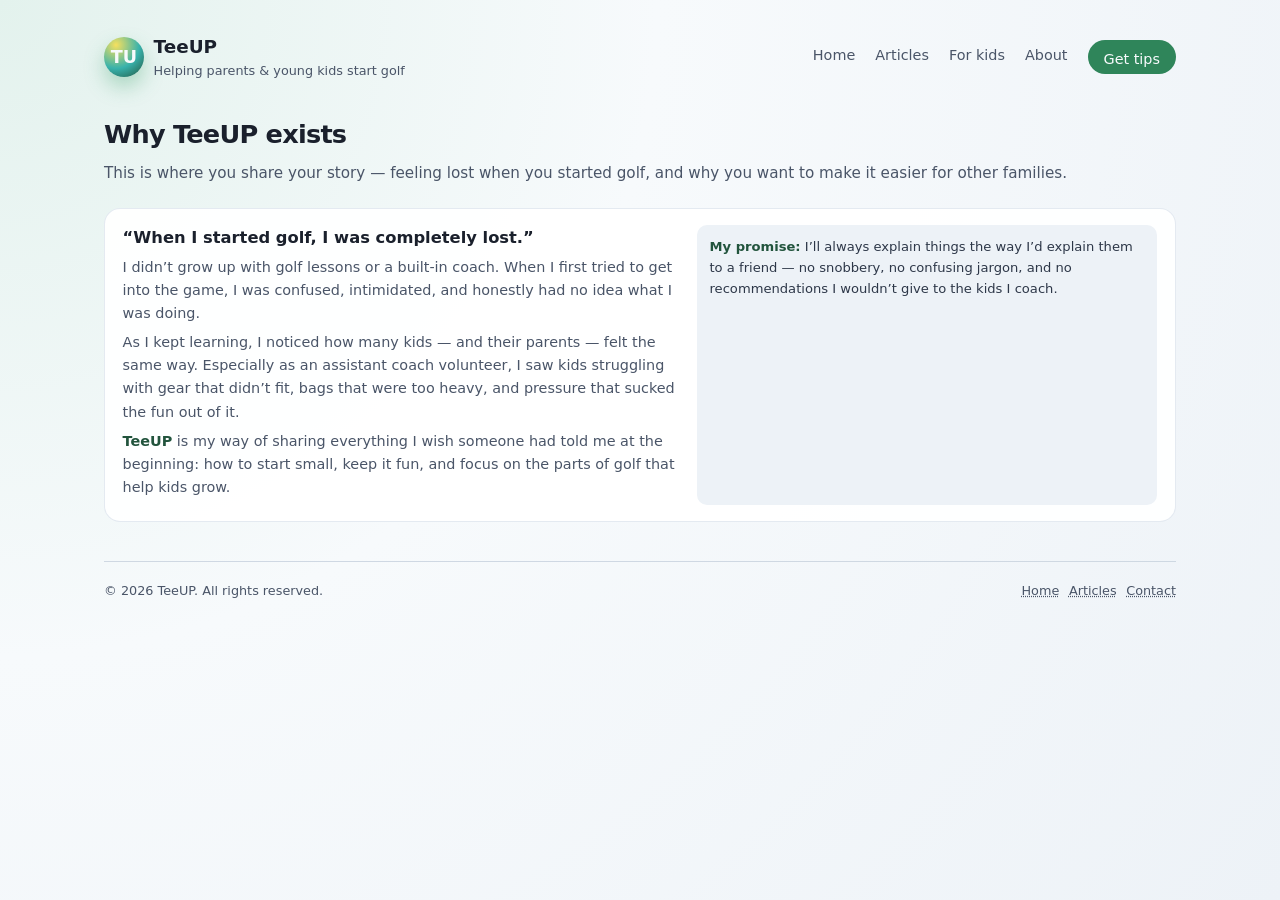
==== about.html @ 0eb99dcb "Add files via upload" ====
<!DOCTYPE html>
<html lang="en">
<head>
  <meta charset="UTF-8" />
  <meta name="viewport" content="width=device-width, initial-scale=1.0" />
  <title>TeeUP – About</title>
  <link rel="stylesheet" href="style.css" />
</head>
<body>
  <div class="page">
    <header class="site-header">
      <div class="brand">
        <div class="brand-logo">TU</div>
        <div>
          <div class="brand-text-title">TeeUP</div>
          <div class="brand-text-sub">Helping parents & young kids start golf</div>
        </div>
      </div>

      <nav class="nav">
        <a href="index.html">Home</a>
        <a href="articles.html">Articles</a>
        <a href="kids.html">For kids</a>
        <a href="about.html">About</a>
        <a href="contact.html" class="nav-cta">Get tips</a>
      </nav>
    </header>

    <main>
      <section class="section">
        <h1 class="page-title">Why TeeUP exists</h1>
        <p class="page-subtitle">
          This is where you share your story — feeling lost when you started golf, and why you
          want to make it easier for other families.
        </p>

        <article class="about-card">
          <div>
            <h2 class="about-title">“When I started golf, I was completely lost.”</h2>
            <p class="about-body">
              I didn’t grow up with golf lessons or a built-in coach. When I first tried to get
              into the game, I was confused, intimidated, and honestly had no idea what I was
              doing.
            </p>
            <p class="about-body">
              As I kept learning, I noticed how many kids — and their parents — felt the same way.
              Especially as an assistant coach volunteer, I saw kids struggling with gear that
              didn’t fit, bags that were too heavy, and pressure that sucked the fun out of it.
            </p>
            <p class="about-body">
              <b>TeeUP</b> is my way of sharing everything I wish someone had told me at the
              beginning: how to start small, keep it fun, and focus on the parts of golf that help
              kids grow.
            </p>
          </div>
          <div class="about-highlight">
            <p>
              <strong>My promise:</strong> I’ll always explain things the way I’d explain them to a
              friend — no snobbery, no confusing jargon, and no recommendations I wouldn’t give to
              the kids I coach.
            </p>
          </div>
        </article>
      </section>
    </main>

    <footer class="footer">
      <div>© <span id="year"></span> TeeUP. All rights reserved.</div>
      <div class="footer-links">
        <a href="index.html">Home</a>
        <a href="articles.html">Articles</a>
        <a href="contact.html">Contact</a>
      </div>
    </footer>
  </div>

    <script>
      document.getElementById("year").textContent = new Date().getFullYear();
    </script>
</body>
</html>
---- style.css ----
:root {
  --bg: #f5f7f6;
  --bg-alt: #ffffff;
  --accent: #2f855a;
  --accent-soft: #e6f6ed;
  --accent-dark: #22543d;
  --text: #1a202c;
  --muted: #4a5568;
  --border: #e2e8f0;
  --danger: #c53030;
  --radius-lg: 16px;
  --radius-md: 10px;
  --shadow-soft: 0 18px 45px rgba(15, 23, 42, 0.12);
}

* {
  box-sizing: border-box;
  margin: 0;
  padding: 0;
}

body {
  font-family: system-ui, -apple-system, BlinkMacSystemFont, "Segoe UI", sans-serif;
  background: radial-gradient(circle at top left, #e3f2ed, #f7fafc 42%, #edf2f7);
  color: var(--text);
  line-height: 1.6;
}

a {
  color: inherit;
  text-decoration: none;
}

img {
  max-width: 100%;
  display: block;
}

/* Layout */

.page {
  min-height: 100vh;
  max-width: 1120px;
  margin: 0 auto;
  padding: 1.5rem 1.25rem 4rem;
}

@media (min-width: 960px) {
  .page {
    padding: 2rem 1.5rem 4rem;
  }
}

/* Header */

.site-header {
  display: flex;
  align-items: center;
  justify-content: space-between;
  gap: 1rem;
  margin-bottom: 2rem;
}

.brand {
  display: flex;
  align-items: center;
  gap: 0.6rem;
}

.brand-logo {
  width: 40px;
  height: 40px;
  border-radius: 999px;
  background: radial-gradient(circle at 30% 20%, #f6e05e, #38b2ac 55%, #22543d);
  box-shadow: 0 10px 20px rgba(56, 161, 105, 0.35);
  display: flex;
  align-items: center;
  justify-content: center;
  font-weight: 700;
  color: #f7fafc;
  font-size: 1.1rem;
}

.brand-text-title {
  font-weight: 700;
  font-size: 1.15rem;
}

.brand-text-sub {
  font-size: 0.8rem;
  color: var(--muted);
}

.nav {
  display: none;
  gap: 1.25rem;
  font-size: 0.9rem;
}

.nav a {
  color: var(--muted);
  font-weight: 500;
  padding-bottom: 0.1rem;
  border-bottom: 2px solid transparent;
  transition: color 0.18s ease, border-color 0.18s ease;
}

.nav a:hover {
  color: var(--accent-dark);
  border-color: var(--accent);
}

.nav-cta {
  display: none;
}

@media (min-width: 840px) {
  .nav {
    display: flex;
    align-items: center;
  }

  .nav-cta {
    display: inline-flex;
    padding: 0.5rem 1rem;
    border-radius: 999px;
    background: var(--accent);
    color: #f7fafc !important;
    border: none;
  }

  .nav-cta:hover {
    background: var(--accent-dark);
  }
}

/* Hero */

.hero {
  background: rgba(255, 255, 255, 0.9);
  border-radius: 24px;
  box-shadow: var(--shadow-soft);
  padding: 1.75rem 1.5rem 1.75rem;
  margin-bottom: 2.5rem;
  display: grid;
  grid-template-columns: minmax(0, 1.5fr);
  gap: 1.75rem;
  border: 1px solid rgba(226, 232, 240, 0.8);
}

@media (min-width: 960px) {
  .hero {
    padding: 2.25rem 2.25rem 2.25rem;
    grid-template-columns: minmax(0, 1.5fr) minmax(0, 1.25fr);
    align-items: center;
  }
}

.hero-kicker {
  display: inline-flex;
  align-items: center;
  gap: 0.4rem;
  padding: 0.2rem 0.7rem;
  border-radius: 999px;
  background: #edf2ff;
  color: #4c51bf;
  font-size: 0.75rem;
  font-weight: 600;
  letter-spacing: 0.04em;
  text-transform: uppercase;
  margin-bottom: 0.65rem;
}

.hero-kicker-pill {
  width: 6px;
  height: 6px;
  border-radius: 999px;
  background: #667eea;
}

.hero-title {
  font-size: 2rem;
  line-height: 1.2;
  letter-spacing: -0.03em;
  margin-bottom: 0.75rem;
}

@media (min-width: 768px) {
  .hero-title {
    font-size: 2.4rem;
  }
}

.hero-highlight {
  background: linear-gradient(120deg, #2f855a, #38a169);
  -webkit-background-clip: text;
  background-clip: text;
  color: transparent;
}

.hero-subtitle {
  color: var(--muted);
  font-size: 0.98rem;
  margin-bottom: 1.25rem;
  max-width: 30rem;
}

.hero-subtitle b {
  color: var(--accent-dark);
}

.hero-actions {
  display: flex;
  flex-wrap: wrap;
  gap: 0.75rem;
  margin-bottom: 1rem;
}

.btn {
  border-radius: 999px;
  border: none;
  outline: none;
  font-weight: 600;
  font-size: 0.95rem;
  padding: 0.7rem 1.3rem;
  cursor: pointer;
  display: inline-flex;
  align-items: center;
  gap: 0.5rem;
  text-decoration: none;
  transition: transform 0.12s ease, box-shadow 0.12s ease, background 0.12s ease,
    color 0.12s ease;
  white-space: nowrap;
}

.btn-primary {
  background: radial-gradient(circle at 20% 20%, #68d391, #2f855a);
  color: #f7fafc;
  box-shadow: 0 12px 30px rgba(47, 133, 90, 0.4);
}

.btn-primary:hover {
  transform: translateY(-1px);
  box-shadow: 0 16px 45px rgba(47, 133, 90, 0.5);
  background: radial-gradient(circle at 20% 20%, #48bb78, #276749);
}

.btn-ghost {
  border: 1px solid var(--border);
  background: #ffffffb0;
  color: var(--muted);
}

.btn-ghost:hover {
  background: #edf2f7;
  transform: translateY(-1px);
}

.hero-meta {
  font-size: 0.8rem;
  color: var(--muted);
  display: flex;
  flex-wrap: wrap;
  gap: 1.25rem;
  align-items: center;
}

.hero-meta-item {
  display: flex;
  align-items: center;
  gap: 0.4rem;
}

.hero-dot {
  width: 8px;
  height: 8px;
  border-radius: 999px;
  background: var(--accent);
}

/* Hero illustration */

.hero-visual {
  position: relative;
  display: none;
}

@media (min-width: 960px) {
  .hero-visual {
    display: block;
  }
}

.hero-card {
  background: linear-gradient(145deg, #f7fafc, #e6fffa);
  border-radius: 22px;
  padding: 1.2rem 1.1rem;
  box-shadow: 0 16px 40px rgba(15, 23, 42, 0.18);
  border: 1px solid rgba(160, 174, 192, 0.6);
}

.hero-card-header {
  display: flex;
  justify-content: space-between;
  align-items: center;
  margin-bottom: 0.75rem;
}

.hero-card-title {
  font-size: 0.9rem;
  font-weight: 600;
  color: var(--accent-dark);
}

.hero-badge {
  font-size: 0.72rem;
  padding: 0.2rem 0.55rem;
  border-radius: 999px;
  background: var(--accent-soft);
  color: var(--accent-dark);
  font-weight: 600;
}

.hero-list {
  list-style: none;
  display: grid;
  gap: 0.6rem;
  font-size: 0.8rem;
  color: var(--muted);
  margin-bottom: 0.8rem;
}

.hero-list li {
  display: flex;
  align-items: center;
  gap: 0.4rem;
}

.hero-bullet {
  width: 16px;
  height: 16px;
  border-radius: 999px;
  border: 2px solid var(--accent);
  display: flex;
  align-items: center;
  justify-content: center;
  font-size: 0.65rem;
  color: var(--accent);
  flex-shrink: 0;
}

.hero-tag-row {
  display: flex;
  flex-wrap: wrap;
  gap: 0.4rem;
  margin-top: 0.2rem;
}

.hero-tag {
  font-size: 0.68rem;
  padding: 0.15rem 0.48rem;
  border-radius: 999px;
  background: #edf2f7;
  color: #4a5568;
}

.hero-floating {
  position: absolute;
  inset-inline-end: -18px;
  bottom: -12px;
  background: #1a202c;
  color: #edf2f7;
  border-radius: 999px;
  padding: 0.45rem 0.75rem;
  font-size: 0.7rem;
  display: inline-flex;
  align-items: center;
  gap: 0.45rem;
  box-shadow: 0 18px 40px rgba(15, 23, 42, 0.7);
}

.hero-floating-pill {
  width: 26px;
  height: 26px;
  border-radius: 999px;
  background: radial-gradient(circle at 30% 30%, #faf089, #f56565, #2b6cb0);
}

/* Sections */

.section {
  margin-bottom: 2.4rem;
}

.section-header {
  display: flex;
  justify-content: space-between;
  align-items: baseline;
  gap: 1rem;
  margin-bottom: 1rem;
}

.section-title {
  font-size: 1.2rem;
  font-weight: 700;
  letter-spacing: -0.02em;
}

.section-kicker {
  font-size: 0.8rem;
  text-transform: uppercase;
  letter-spacing: 0.16em;
  color: var(--muted);
  margin-bottom: 0.15rem;
}

.section-subtitle {
  font-size: 0.88rem;
  color: var(--muted);
}

.section-link {
  font-size: 0.85rem;
  color: var(--accent-dark);
  font-weight: 500;
}

/* Grids & cards */

.steps-grid {
  display: grid;
  grid-template-columns: minmax(0, 1fr);
  gap: 0.9rem;
}

@media (min-width: 768px) {
  .steps-grid {
    grid-template-columns: repeat(3, minmax(0, 1fr));
  }
}

.step-card {
  background: rgba(255, 255, 255, 0.9);
  border-radius: var(--radius-lg);
  padding: 0.9rem 0.95rem;
  border: 1px solid rgba(226, 232, 240, 0.9);
}

@media (min-width: 768px) {
  .step-card {
    padding: 1.1rem 1.1rem;
  }
}

.step-pill {
  display: inline-flex;
  align-items: center;
  justify-content: center;
  width: 26px;
  height: 26px;
  border-radius: 999px;
  background: var(--accent-soft);
  color: var(--accent-dark);
  font-weight: 700;
  font-size: 0.8rem;
  margin-bottom: 0.4rem;
}

.step-title {
  font-size: 0.97rem;
  font-weight: 600;
  margin-bottom: 0.25rem;
}

.step-body {
  font-size: 0.86rem;
  color: var(--muted);
}

.step-body b {
  color: var(--accent-dark);
}

.cards-grid {
  display: grid;
  grid-template-columns: minmax(0, 1fr);
  gap: 1rem;
}

@media (min-width: 768px) {
  .cards-grid {
    grid-template-columns: repeat(3, minmax(0, 1fr));
  }
}

.card {
  background: var(--bg-alt);
  border-radius: var(--radius-lg);
  border: 1px solid rgba(226, 232, 240, 0.9);
  padding: 0.9rem 0.9rem 0.95rem;
  display: flex;
  flex-direction: column;
  gap: 0.4rem;
  transition: transform 0.11s ease, box-shadow 0.11s ease, border-color 0.11s ease,
    background 0.11s ease;
}

.card:hover {
  transform: translateY(-2px);
  box-shadow: 0 16px 34px rgba(15, 23, 42, 0.15);
  border-color: rgba(160, 174, 192, 0.9);
  background: #ffffff;
}

.card-tag {
  font-size: 0.72rem;
  padding: 0.14rem 0.52rem;
  border-radius: 999px;
  background: #edf2f7;
  color: #4a5568;
  display: inline-block;
  margin-bottom: 0.1rem;
  font-weight: 500;
}

.card-title {
  font-size: 0.96rem;
  font-weight: 600;
  margin-bottom: 0.1rem;
}

.card-excerpt {
  font-size: 0.84rem;
  color: var(--muted);
  margin-bottom: 0.25rem;
}

.card-meta {
  font-size: 0.75rem;
  color: var(--muted);
  display: flex;
  justify-content: space-between;
  align-items: center;
  margin-top: auto;
  padding-top: 0.25rem;
}

.card-meta span {
  display: inline-flex;
  align-items: center;
  gap: 0.25rem;
}

/* Pills */

.pill-row {
  display: flex;
  flex-wrap: wrap;
  gap: 0.5rem;
}

.pill {
  font-size: 0.8rem;
  padding: 0.35rem 0.7rem;
  border-radius: 999px;
  border: 1px dashed rgba(74, 85, 104, 0.35);
  background: rgba(255, 255, 255, 0.9);
  color: var(--muted);
}

.pill strong {
  color: var(--accent-dark);
}

/* Kids zone */

.kids-zone {
  background: conic-gradient(from 180deg at 50% 10%, #fefcbf, #fbd38d, #90cdf4, #fefcbf);
  border-radius: 24px;
  padding: 1.1rem 1.2rem;
  border: 1px solid rgba(214, 158, 46, 0.5);
  position: relative;
  overflow: hidden;
}

@media (min-width: 768px) {
  .kids-zone {
    padding: 1.4rem 1.6rem;
  }
}

.kids-zone-inner {
  background: rgba(255, 255, 255, 0.96);
  border-radius: 18px;
  padding: 0.9rem 0.9rem 0.9rem;
  display: grid;
  grid-template-columns: minmax(0, 1.5fr);
  gap: 0.75rem;
}

@media (min-width: 768px) {
  .kids-zone-inner {
    padding: 1rem 1.1rem 1rem;
    grid-template-columns: minmax(0, 1.6fr) minmax(0, 1.1fr);
  }
}

.kids-tag {
  display: inline-flex;
  align-items: center;
  gap: 0.35rem;
  font-size: 0.78rem;
  padding: 0.22rem 0.6rem;
  border-radius: 999px;
  background: #fefcbf;
  color: #744210;
  font-weight: 600;
  text-transform: uppercase;
  letter-spacing: 0.12em;
  margin-bottom: 0.3rem;
}

.kids-dot {
  width: 8px;
  height: 8px;
  border-radius: 999px;
  background: #d69e2e;
}

.kids-title {
  font-size: 1.05rem;
  font-weight: 700;
  margin-bottom: 0.25rem;
}

.kids-body {
  font-size: 0.88rem;
  color: var(--muted);
  margin-bottom: 0.45rem;
}

.kids-body b {
  color: var(--accent-dark);
}

.kids-note {
  font-size: 0.78rem;
  color: #744210;
  display: inline-flex;
  align-items: center;
  gap: 0.35rem;
}

.kids-scribble {
  display: none;
}

@media (min-width: 768px) {
  .kids-scribble {
    display: block;
    align-self: center;
    justify-self: center;
    font-size: 2.2rem;
    opacity: 0.6;
    transform: rotate(-10deg);
  }
}

/* About */

.about-card {
  background: rgba(255, 255, 255, 0.92);
  border-radius: var(--radius-lg);
  border: 1px solid rgba(226, 232, 240, 0.9);
  padding: 1rem 1.1rem;
  display: grid;
  grid-template-columns: minmax(0, 1fr);
  gap: 0.8rem;
}

@media (min-width: 768px) {
  .about-card {
    grid-template-columns: minmax(0, 1.1fr) minmax(0, 0.9fr);
  }
}

.about-title {
  font-size: 1.02rem;
  font-weight: 600;
  margin-bottom: 0.3rem;
}

.about-body {
  font-size: 0.9rem;
  color: var(--muted);
  margin-bottom: 0.4rem;
}

.about-body b {
  color: var(--accent-dark);
}

.about-meta {
  font-size: 0.78rem;
  color: var(--muted);
}

.about-highlight {
  background: #edf2f7;
  border-radius: var(--radius-md);
  padding: 0.7rem 0.75rem;
  font-size: 0.82rem;
  color: #2d3748;
}

.about-highlight strong {
  color: var(--accent-dark);
}

/* Contact / newsletter */

.contact-card {
  background: var(--accent-soft);
  border-radius: var(--radius-lg);
  padding: 0.9rem 1rem 1rem;
  border: 1px solid rgba(56, 161, 105, 0.35);
  display: grid;
  grid-template-columns: minmax(0, 1.2fr);
  gap: 0.8rem;
  align-items: center;
}

@media (min-width: 768px) {
  .contact-card {
    grid-template-columns: minmax(0, 1.2fr) minmax(0, 1fr);
    padding: 1rem 1.1rem 1.1rem;
  }
}

.contact-title {
  font-size: 1rem;
  font-weight: 600;
  margin-bottom: 0.25rem;
}

.contact-body {
  font-size: 0.88rem;
  color: #285e61;
}

.input-row {
  display: flex;
  flex-direction: column;
  gap: 0.5rem;
}

@media (min-width: 640px) {
  .input-row {
    flex-direction: row;
  }
}

input[type="email"] {
  flex: 1;
  border-radius: 999px;
  border: 1px solid rgba(56, 161, 105, 0.6);
  padding: 0.6rem 0.85rem;
  font-size: 0.9rem;
  outline: none;
}

input[type="email"]:focus {
  border-color: #2f855a;
  box-shadow: 0 0 0 1px rgba(47, 133, 90, 0.4);
}

.contact-hint {
  font-size: 0.78rem;
  color: #2f4f4f;
  margin-top: 0.25rem;
}

/* Simple page layout helpers */

.page-title {
  font-size: 1.6rem;
  margin-bottom: 0.4rem;
  letter-spacing: -0.03em;
}

.page-subtitle {
  font-size: 0.95rem;
  color: var(--muted);
  margin-bottom: 1.4rem;
}

/* Footer */

.footer {
  margin-top: 2rem;
  padding-top: 1.2rem;
  border-top: 1px solid rgba(203, 213, 224, 0.9);
  font-size: 0.8rem;
  color: var(--muted);
  display: flex;
  flex-wrap: wrap;
  gap: 0.6rem;
  justify-content: space-between;
  align-items: center;
}

.footer-links {
  display: flex;
  flex-wrap: wrap;
  gap: 0.6rem;
}

.footer-links a {
  text-decoration: underline;
  text-decoration-style: dotted;
}
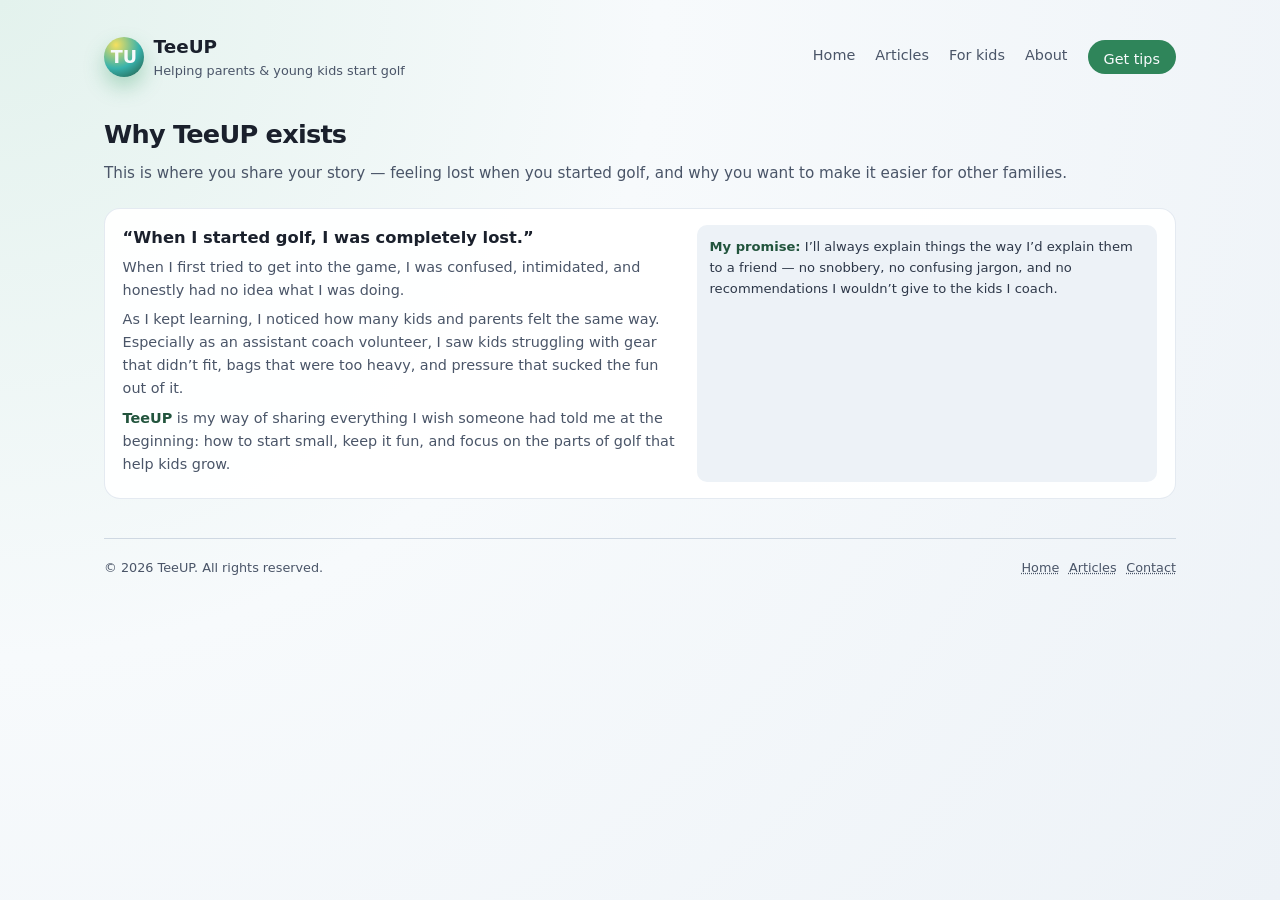
==== commit 6727be64: "Update about.html" ====
--- a/about.html
+++ b/about.html
@@ -38,12 +38,11 @@
           <div>
             <h2 class="about-title">“When I started golf, I was completely lost.”</h2>
             <p class="about-body">
-              I didn’t grow up with golf lessons or a built-in coach. When I first tried to get
-              into the game, I was confused, intimidated, and honestly had no idea what I was
-              doing.
+              When I first tried to get into the game, I was confused, intimidated,
+              and honestly had no idea what I was doing.
             </p>
             <p class="about-body">
-              As I kept learning, I noticed how many kids — and their parents — felt the same way.
+              As I kept learning, I noticed how many kids and parents felt the same way.
               Especially as an assistant coach volunteer, I saw kids struggling with gear that
               didn’t fit, bags that were too heavy, and pressure that sucked the fun out of it.
             </p>
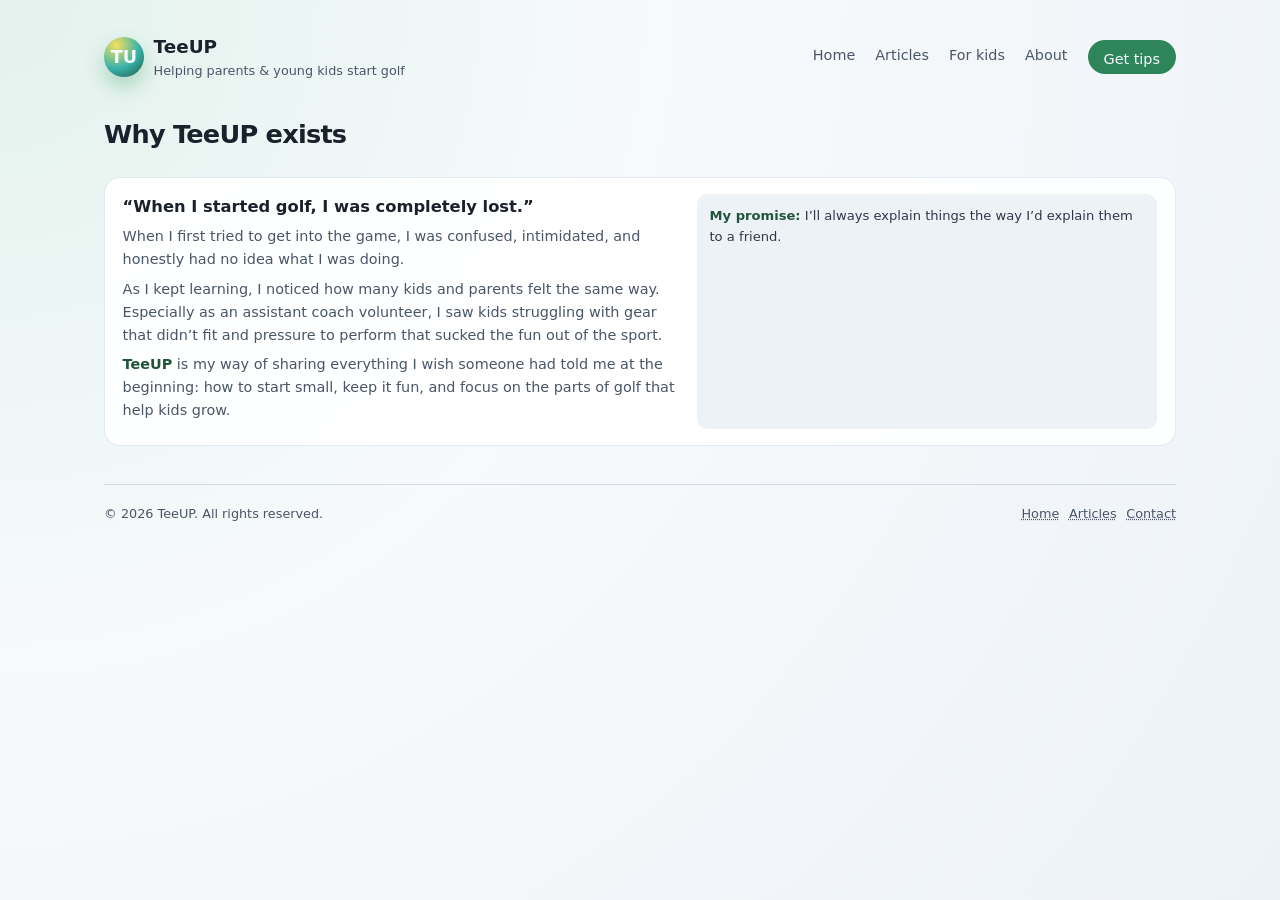
==== commit 9c127785: "Update about.html" ====
--- a/about.html
+++ b/about.html
@@ -30,8 +30,7 @@
       <section class="section">
         <h1 class="page-title">Why TeeUP exists</h1>
         <p class="page-subtitle">
-          This is where you share your story — feeling lost when you started golf, and why you
-          want to make it easier for other families.
+          
         </p>
 
         <article class="about-card">
@@ -44,7 +43,7 @@
             <p class="about-body">
               As I kept learning, I noticed how many kids and parents felt the same way.
               Especially as an assistant coach volunteer, I saw kids struggling with gear that
-              didn’t fit, bags that were too heavy, and pressure that sucked the fun out of it.
+              didn’t fit and pressure to perform that sucked the fun out of the sport.
             </p>
             <p class="about-body">
               <b>TeeUP</b> is my way of sharing everything I wish someone had told me at the
@@ -55,8 +54,7 @@
           <div class="about-highlight">
             <p>
               <strong>My promise:</strong> I’ll always explain things the way I’d explain them to a
-              friend — no snobbery, no confusing jargon, and no recommendations I wouldn’t give to
-              the kids I coach.
+              friend.
             </p>
           </div>
         </article>
